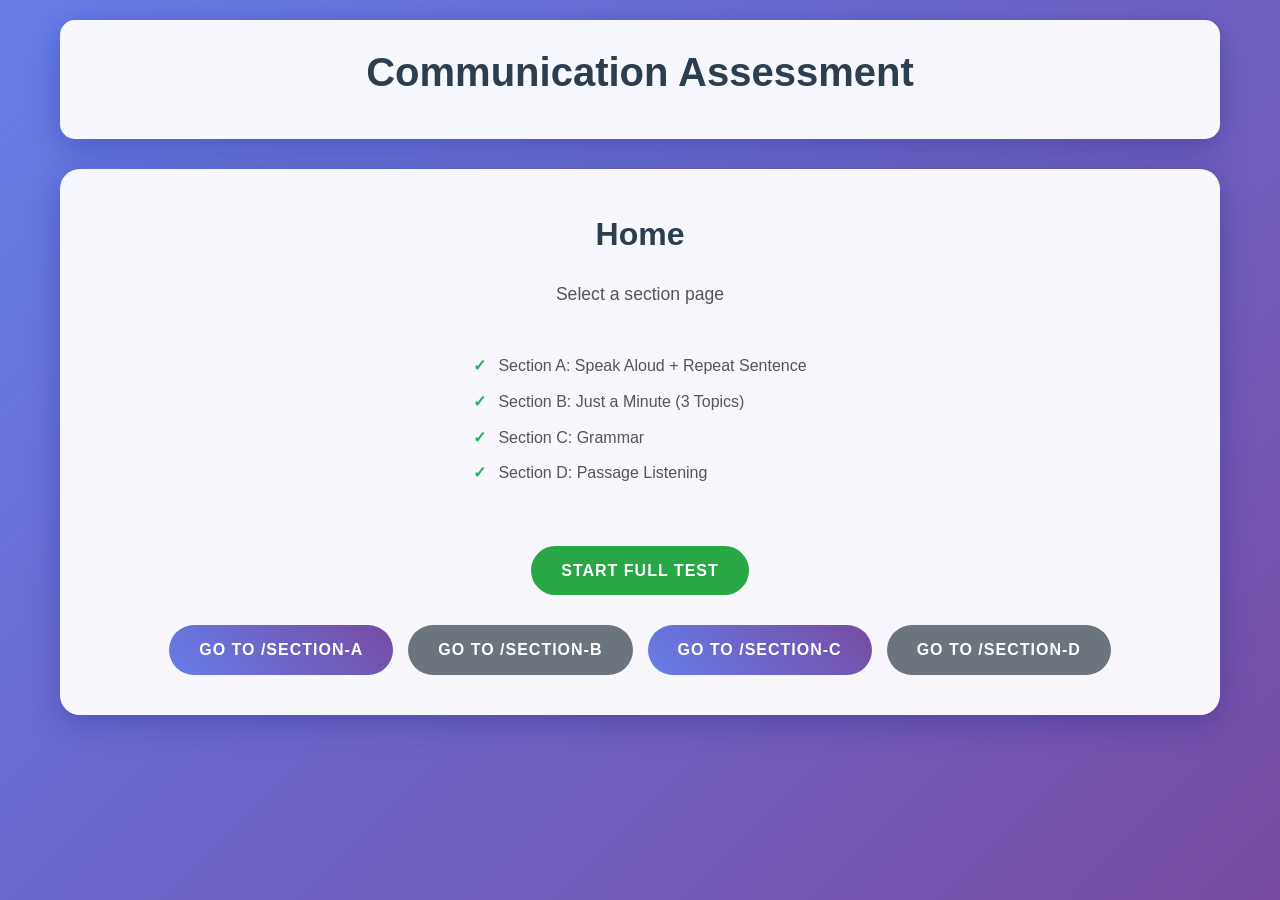
==== index.html @ 7de55448 "Initial Commit" ====
<!DOCTYPE html>
<html lang="en">
<head>
    <meta charset="UTF-8">
    <meta name="viewport" content="width=device-width, initial-scale=1.0">
    <title>Communication Assessment</title>
    <link rel="stylesheet" href="style.css">
</head>
<body>
    <div class="container">
        <header>
            <h1>Communication Assessment</h1>
        </header>

        <main>
            <div class="welcome-card screen active" style="display:block;">
                <h2>Home</h2>
                <p>Select a section page</p>
                <ul>
                    <li>Section A: Speak Aloud + Repeat Sentence</li>
                    <li>Section B: Just a Minute (3 Topics)</li>
                    <li>Section C: Grammar</li>
                    <li>Section D: Passage Listening</li>
                </ul>
                <div class="action-buttons">
                    <a class="btn btn-success" href="full-test/">Start Full Test</a>
                </div>
                <div class="action-buttons">
                    <a class="btn btn-primary" href="section-a/">Go to /section-a</a>
                    <a class="btn btn-secondary" href="section-b/">Go to /section-b</a>
                    <a class="btn btn-primary" href="section-c/">Go to /section-c</a>
                    <a class="btn btn-secondary" href="section-d/">Go to /section-d</a>
                </div>
            </div>
        </main>
    </div>
</body>
</html>
---- style.css ----
* {
    margin: 0;
    padding: 0;
    box-sizing: border-box;
}

body {
    font-family: 'Segoe UI', Tahoma, Geneva, Verdana, sans-serif;
    background: linear-gradient(135deg, #667eea 0%, #764ba2 100%);
    min-height: 100vh;
    line-height: 1.6;
}

.container {
    max-width: 1200px;
    margin: 0 auto;
    padding: 20px;
}

header {
    background: rgba(255, 255, 255, 0.95);
    backdrop-filter: blur(10px);
    border-radius: 15px;
    padding: 20px;
    margin-bottom: 30px;
    box-shadow: 0 8px 32px rgba(31, 38, 135, 0.37);
}

header h1 {
    color: #2c3e50;
    text-align: center;
    margin-bottom: 15px;
    font-size: 2.5em;
}

.test-info {
    display: flex;
    justify-content: space-between;
    align-items: center;
    font-weight: 600;
    color: #555;
}

.timer {
    background: #e74c3c;
    color: white;
    padding: 8px 16px;
    border-radius: 20px;
    font-size: 14px;
}

/* Screen Management */
.screen {
    display: none;
}

.screen.active {
    display: block;
}

/* Welcome Screen */
.welcome-card {
    background: rgba(255, 255, 255, 0.95);
    backdrop-filter: blur(10px);
    border-radius: 20px;
    padding: 40px;
    text-align: center;
    box-shadow: 0 8px 32px rgba(31, 38, 135, 0.37);
}

.welcome-card h2 {
    color: #2c3e50;
    margin-bottom: 20px;
    font-size: 2em;
}

.welcome-card p {
    color: #555;
    margin-bottom: 15px;
    font-size: 1.1em;
}

.welcome-card ul {
    list-style: none;
    text-align: left;
    display: inline-block;
    margin: 20px 0;
}

.welcome-card li {
    color: #555;
    margin: 10px 0;
    padding-left: 25px;
    position: relative;
}

.welcome-card li::before {
    content: "✓";
    position: absolute;
    left: 0;
    color: #27ae60;
    font-weight: bold;
}

/* Question Screen */
#question-screen {
    display: grid;
    grid-template-columns: 1fr 280px;
    gap: 25px;
    align-items: start;
}

.question-card {
    background: rgba(255, 255, 255, 0.95);
    backdrop-filter: blur(10px);
    border-radius: 20px;
    padding: 30px;
    box-shadow: 0 8px 32px rgba(31, 38, 135, 0.37);
}

.question-header h3 {
    color: #2c3e50;
    margin-bottom: 25px;
    font-size: 1.3em;
    line-height: 1.5;
}

#speaking-counter {
    color: #555;
    margin-top: -10px;
    margin-bottom: 20px;
    font-weight: 600;
}

.options-container {
    margin-bottom: 30px;
}

.option {
    background: #f8f9fa;
    margin: 15px 0;
    padding: 15px;
    border-radius: 10px;
    border: 2px solid transparent;
    transition: all 0.3s ease;
    cursor: pointer;
}

.option:hover {
    background: #e9ecef;
    border-color: #667eea;
}

.option.selected {
    background: #667eea;
    color: white;
    border-color: #667eea;
}

.option.option-correct,
.option.option-correct-answer {
    background: #d4edda;
    color: #155724;
    border-color: #27ae60;
}

.option.option-wrong {
    background: #f8d7da;
    color: #721c24;
    border-color: #e74c3c;
}

.option.option-correct-answer {
    display: flex;
    align-items: center;
    justify-content: space-between;
}

.option.option-correct-answer::after {
    content: "✓";
    font-size: 18px;
    font-weight: 700;
    color: #1e7e34;
}

.option input[type="radio"] {
    display: none;
}

.option label {
    cursor: pointer;
    font-weight: 500;
    display: block;
    width: 100%;
}

.answer-feedback {
    background: #f8f9fa;
    border: 1px solid #e3e7ee;
    border-left: 5px solid #27ae60;
    border-radius: 10px;
    padding: 14px 16px;
    margin-bottom: 24px;
}

.answer-feedback p {
    margin: 6px 0;
    color: #2c3e50;
}

.answer-feedback strong {
    color: #1f2d3d;
}

#speaking-feedback {
    margin-top: 20px;
}

.manual-input {
    width: 100%;
    padding: 10px 12px;
    border: 1px solid #d3d9e3;
    border-radius: 8px;
    font-size: 15px;
    color: #2c3e50;
}

.manual-input:focus {
    outline: none;
    border-color: #667eea;
}

.navigation-buttons {
    display: flex;
    justify-content: space-between;
    gap: 15px;
}

/* Question Navigation */
.question-nav {
    background: rgba(255, 255, 255, 0.95);
    backdrop-filter: blur(10px);
    border-radius: 20px;
    padding: 25px;
    height: fit-content;
    box-shadow: 0 8px 32px rgba(31, 38, 135, 0.37);
}

.question-nav h4 {
    color: #2c3e50;
    margin-bottom: 20px;
    text-align: center;
}

.question-grid {
    display: grid;
    grid-template-columns: repeat(5, 1fr);
    gap: 10px;
}

.question-number {
    width: 40px;
    height: 40px;
    border: 2px solid #ddd;
    border-radius: 50%;
    display: flex;
    align-items: center;
    justify-content: center;
    cursor: pointer;
    font-weight: bold;
    color: #555;
    background: white;
    transition: all 0.3s ease;
}

.question-number:hover {
    border-color: #667eea;
    color: #667eea;
}

.question-number.answered {
    background: #27ae60;
    color: white;
    border-color: #27ae60;
}

.question-number.current {
    background: #667eea;
    color: white;
    border-color: #667eea;
}

/* Results Screen */
.results-card {
    background: rgba(255, 255, 255, 0.95);
    backdrop-filter: blur(10px);
    border-radius: 20px;
    padding: 40px;
    text-align: center;
    box-shadow: 0 8px 32px rgba(31, 38, 135, 0.37);
}

.results-card h2 {
    color: #2c3e50;
    margin-bottom: 30px;
    font-size: 2.2em;
}

.score-display {
    display: flex;
    justify-content: center;
    align-items: center;
    gap: 40px;
    margin-bottom: 30px;
}

.score-circle {
    width: 150px;
    height: 150px;
    border-radius: 50%;
    background: conic-gradient(#27ae60 0%, #27ae60 var(--percentage, 0%), #e9ecef var(--percentage, 0%));
    display: flex;
    align-items: center;
    justify-content: center;
    position: relative;
}

.score-circle::before {
    content: '';
    width: 120px;
    height: 120px;
    background: white;
    border-radius: 50%;
    position: absolute;
}

.score-circle span {
    position: relative;
    z-index: 1;
    font-size: 1.5em;
    font-weight: bold;
    color: #2c3e50;
}

.score-details {
    text-align: left;
}

.score-details p {
    margin: 10px 0;
    font-size: 1.1em;
    color: #555;
}

.performance-feedback {
    background: #f8f9fa;
    border-radius: 15px;
    padding: 20px;
    margin: 20px 0;
}

.performance-feedback h3 {
    color: #2c3e50;
    margin-bottom: 10px;
}

.action-buttons {
    display: flex;
    justify-content: center;
    gap: 15px;
    margin-top: 30px;
}

/* Review Screen */
.review-card {
    background: rgba(255, 255, 255, 0.95);
    backdrop-filter: blur(10px);
    border-radius: 20px;
    padding: 30px;
    box-shadow: 0 8px 32px rgba(31, 38, 135, 0.37);
}

.review-card h2 {
    color: #2c3e50;
    margin-bottom: 30px;
    text-align: center;
}

.review-question {
    border: 1px solid #ddd;
    border-radius: 10px;
    padding: 20px;
    margin: 20px 0;
}

.review-question h4 {
    color: #2c3e50;
    margin-bottom: 15px;
}

.review-option {
    padding: 8px 15px;
    margin: 5px 0;
    border-radius: 5px;
}

.review-option.correct {
    background: #d4edda;
    color: #155724;
    border: 1px solid #c3e6cb;
}

.review-option.wrong {
    background: #f8d7da;
    color: #721c24;
    border: 1px solid #f5c6cb;
}

.review-option.user-selected {
    font-weight: bold;
}

/* Buttons */
.btn {
    display: inline-block;
    padding: 12px 30px;
    border: none;
    border-radius: 25px;
    font-size: 16px;
    font-weight: 600;
    cursor: pointer;
    transition: all 0.3s ease;
    text-transform: uppercase;
    letter-spacing: 1px;
    text-decoration: none;
    text-align: center;
}

.btn-primary {
    background: linear-gradient(45deg, #667eea, #764ba2);
    color: white;
}

.btn-primary:hover {
    transform: translateY(-2px);
    box-shadow: 0 8px 25px rgba(102, 126, 234, 0.4);
}

.btn-secondary {
    background: #6c757d;
    color: white;
}

.btn-secondary:hover {
    background: #5a6268;
    transform: translateY(-2px);
}

.btn-success {
    background: #28a745;
    color: white;
}

.btn-success:hover {
    background: #218838;
    transform: translateY(-2px);
}

.btn:disabled {
    opacity: 0.6;
    cursor: not-allowed;
    transform: none;
}

/* Responsive Design */
@media (max-width: 480px) {
    #question-screen {
        grid-template-columns: 1fr;
    }
    
    .question-nav {
        order: -1;
    }
    
    .score-display {
        flex-direction: column;
        gap: 20px;
    }
    
    .score-details {
        text-align: center;
    }
    
    .navigation-buttons {
        flex-direction: column;
    }
    
    .action-buttons {
        flex-direction: column;
    }
    
    header h1 {
        font-size: 2em;
    }
    
    .test-info {
        flex-direction: column;
        gap: 10px;
    }
}

/* Animations */
@keyframes fadeIn {
    from {
        opacity: 0;
        transform: translateY(20px);
    }
    to {
        opacity: 1;
        transform: translateY(0);
    }
}

.screen.active {
    animation: fadeIn 0.5s ease;
}

.option {
    animation: fadeIn 0.3s ease forwards;
}

.option:nth-child(1) { animation-delay: 0.1s; }
.option:nth-child(2) { animation-delay: 0.2s; }
.option:nth-child(3) { animation-delay: 0.3s; }
.option:nth-child(4) { animation-delay: 0.4s; }
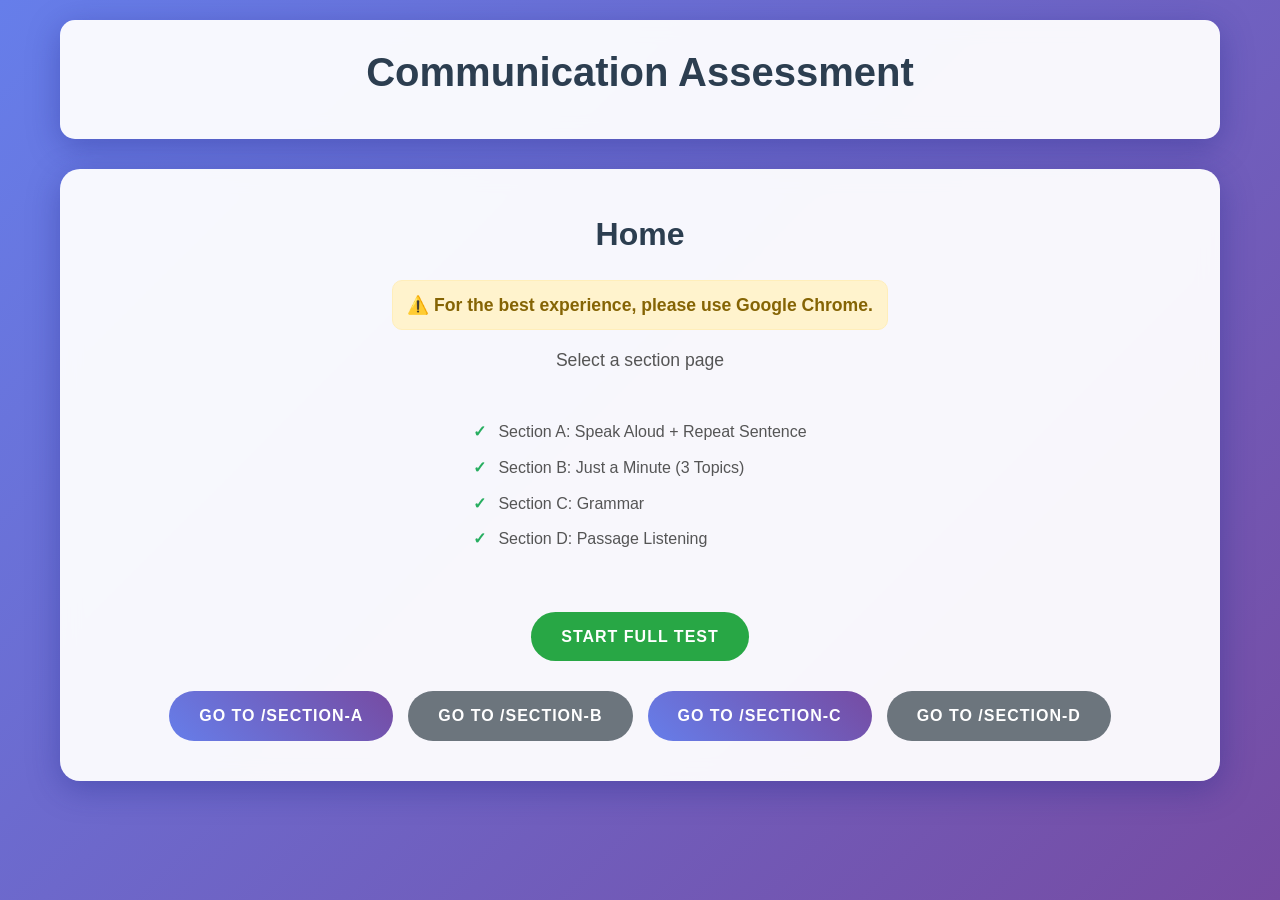
==== commit efa37c28: "Add browser warning message and style for better user experience" ====
--- a/index.html
+++ b/index.html
@@ -15,6 +15,7 @@
         <main>
             <div class="welcome-card screen active" style="display:block;">
                 <h2>Home</h2>
+                <p class="browser-warning">⚠️ For the best experience, please use Google Chrome.</p>
                 <p>Select a section page</p>
                 <ul>
                     <li>Section A: Speak Aloud + Repeat Sentence</li>
--- a/style.css
+++ b/style.css
@@ -78,6 +78,17 @@
     color: #555;
     margin-bottom: 15px;
     font-size: 1.1em;
+}
+
+.welcome-card .browser-warning {
+    display: inline-block;
+    background: #fff3cd;
+    color: #856404;
+    border: 1px solid #ffeeba;
+    border-radius: 10px;
+    padding: 10px 14px;
+    margin-bottom: 16px;
+    font-weight: 600;
 }
 
 .welcome-card ul {
